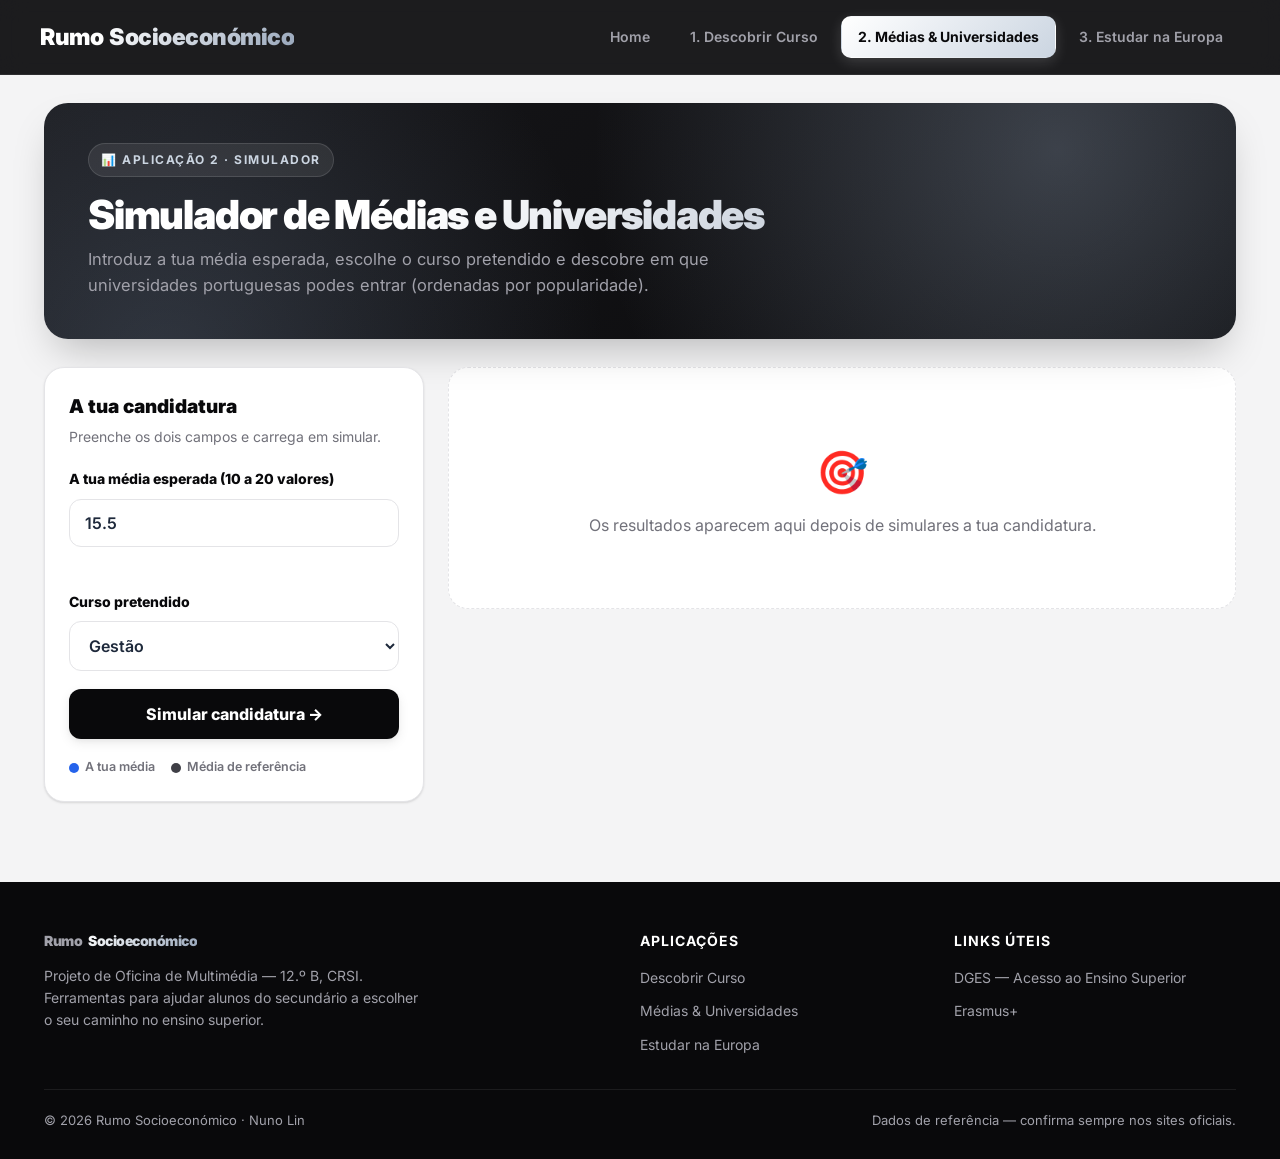
==== medias.html @ cc0af8fc "Add files via upload" ====
<!DOCTYPE html>
<html lang="pt-PT">
<head>
    <meta charset="UTF-8">
    <meta name="viewport" content="width=device-width, initial-scale=1.0">
    <title>Médias & Universidades — Rumo Socioeconómico</title>
    <link rel="preconnect" href="https://fonts.googleapis.com">
    <link href="https://fonts.googleapis.com/css2?family=Inter:wght@400;500;600;700;800;900&display=swap" rel="stylesheet">
    <link rel="stylesheet" href="Estilos.css">
    <style>
        .sim-layout { display: grid; grid-template-columns: 380px 1fr; gap: 24px; align-items: start; }

        .sim-form { position: sticky; top: 96px; }
        .sim-form h3 { font-size: 19px; font-weight: 900; color: var(--preto); margin-bottom: 4px; }
        .sim-form .sub { font-size: 14px; color: var(--cinza); margin-bottom: 20px; }

        .form-group { display: flex; flex-direction: column; gap: 8px; margin-bottom: 18px; }
        label { font-weight: 800; color: var(--preto); font-size: 14px; }

        input[type="number"], select {
            padding: 13px 15px; border-radius: 12px;
            border: 1px solid var(--cinza-claro); background: var(--branco);
            color: #1e293b; font-size: 16px; font-family: inherit; font-weight: 600;
            transition: border-color .2s, box-shadow .2s;
        }
        input[type="number"]:focus, select:focus { outline: none; border-color: var(--preto); box-shadow: 0 0 0 4px rgba(0,0,0,.06); }
        .erro { color: #dc2626; font-size: 13px; font-weight: 700; min-height: 18px; }

        .btn-simulate {
            width: 100%; background: var(--preto); color: #fff; border: none;
            padding: 15px; font-size: 16px; font-weight: 800; border-radius: 12px;
            cursor: pointer; font-family: inherit; transition: background .2s, transform .2s;
            box-shadow: var(--sombra-md);
        }
        .btn-simulate:hover { background: var(--cinza-escuro); transform: translateY(-2px); }

        .legenda { display: flex; gap: 16px; margin-top: 18px; font-size: 12.5px; color: var(--cinza); font-weight: 600; }
        .legenda i { display: inline-block; width: 10px; height: 10px; border-radius: 50%; margin-right: 6px; vertical-align: middle; }

        /* Estado inicial (antes de simular) */
        .vazio-inicial {
            text-align: center; padding: 70px 30px; color: var(--cinza);
            background: var(--branco); border: 1px dashed var(--cinza-claro); border-radius: 20px;
        }
        .vazio-inicial b { display: block; font-size: 42px; margin-bottom: 8px; }

        /* Resultados */
        .results-section { display: none; animation: entrar .4s ease both; }
        .results-title { font-size: 22px; font-weight: 900; color: var(--preto); margin-bottom: 6px; }
        #resumo { color: var(--cinza-escuro); font-size: 15px; margin-bottom: 18px; }
        #resumo b { color: var(--preto); }

        .uni-card {
            background: var(--branco); border: 1px solid var(--cinza-claro);
            border-left: 5px solid var(--cinza-claro);
            border-radius: 16px; padding: 20px 22px; margin-bottom: 14px;
            display: flex; justify-content: space-between; align-items: center; gap: 20px;
            box-shadow: var(--sombra-sm); transition: transform .2s, box-shadow .2s;
            animation: entrar .4s ease both;
        }
        .uni-card:hover { transform: translateY(-3px); box-shadow: var(--sombra-md); }
        .uni-card.ok { border-left-color: #16a34a; }
        .uni-card.nao { border-left-color: #dc2626; }

        .uni-info { flex: 1; min-width: 0; }
        .uni-pop { font-size: 11.5px; font-weight: 800; color: var(--cinza); text-transform: uppercase; letter-spacing: .6px; }
        .uni-info h3 { font-size: 17px; font-weight: 800; color: var(--preto); margin: 2px 0 4px; line-height: 1.3; }
        .uni-meta { font-size: 14px; color: var(--cinza); }
        .uni-meta span { font-weight: 800; color: var(--preto); }

        .escala { position: relative; height: 6px; border-radius: 999px; background: var(--fundo); margin-top: 14px; max-width: 420px; }
        .escala i { position: absolute; top: 50%; width: 14px; height: 14px; border-radius: 50%; transform: translate(-50%, -50%); border: 2px solid #fff; box-shadow: var(--sombra-sm); }
        .escala .ref { background: var(--cinza-escuro); }
        .escala .aluno { background: #2563eb; }

        .uni-status { text-align: right; display: flex; flex-direction: column; align-items: flex-end; gap: 10px; }
        .badge-pos, .badge-neg { padding: 5px 12px; border-radius: 999px; font-size: 12.5px; font-weight: 800; white-space: nowrap; }
        .badge-pos { background: #dcfce7; color: #166534; }
        .badge-neg { background: #fee2e2; color: #991b1b; }

        .btn-uni-link {
            background: var(--preto); color: #fff; text-decoration: none;
            padding: 8px 14px; border-radius: 10px; font-size: 13px; font-weight: 700;
            white-space: nowrap; transition: background .2s;
        }
        .btn-uni-link:hover { background: var(--cinza-escuro); }

        .no-results { text-align: center; padding: 30px; color: var(--cinza); font-style: italic; }

        @media (max-width: 920px) {
            .sim-layout { grid-template-columns: 1fr; }
            .sim-form { position: static; }
            .uni-card { flex-direction: column; align-items: flex-start; }
            .uni-status { align-items: flex-start; flex-direction: row; }
        }
    </style>
</head>
<body>

    <!-- Barra de Navegação Superior -->
    <nav class="navbar">
        <a href="HTMLProjeto.html" class="navbar-brand">Rumo<span>Socioeconómico</span></a>
        <input type="checkbox" id="menu-toggle" class="menu-toggle">
        <label for="menu-toggle" class="menu-btn" aria-label="Abrir menu">☰</label>
        <ul class="nav-links">
            <li><a href="HTMLProjeto.html">Home</a></li>
            <li><a href="questionario.html">1. Descobrir Curso</a></li>
            <li><a href="medias.html" class="active">2. Médias & Universidades</a></li>
            <li><a href="europa.html">3. Estudar na Europa</a></li>
        </ul>
    </nav>

    <main class="contentor">
        <header class="page-hero">
            <span class="eyebrow">📊 Aplicação 2 · Simulador</span>
            <h1>Simulador de Médias e Universidades</h1>
            <p>Introduz a tua média esperada, escolhe o curso pretendido e descobre em que universidades portuguesas podes entrar (ordenadas por popularidade).</p>
        </header>

        <div class="sim-layout">
            <!-- Formulário -->
            <div class="cartao sim-form">
                <h3>A tua candidatura</h3>
                <p class="sub">Preenche os dois campos e carrega em simular.</p>

                <div class="form-group">
                    <label for="input-media">A tua média esperada (10 a 20 valores)</label>
                    <input type="number" id="input-media" step="0.1" min="10" max="20" value="15.5" placeholder="Ex: 16.2">
                    <span class="erro" id="erro-media"></span>
                </div>

                <div class="form-group">
                    <label for="select-curso">Curso pretendido</label>
                    <select id="select-curso">
                        <option value="Gestão">Gestão</option>
                        <option value="Economia">Economia</option>
                        <option value="Finanças">Finanças</option>
                        <option value="Direito">Direito</option>
                        <option value="Marketing">Marketing</option>
                        <option value="Contabilidade e Finanças">Contabilidade e Finanças</option>
                        <option value="MAEG">Matemática Aplicada à Economia e Gestão (MAEG)</option>
                        <option value="Relações Internacionais">Relações Internacionais</option>
                    </select>
                </div>

                <button type="button" class="btn-simulate" onclick="simularUniversidades()">Simular candidatura →</button>

                <div class="legenda">
                    <span><i style="background:#2563eb"></i>A tua média</span>
                    <span><i style="background:#3f3f46"></i>Média de referência</span>
                </div>
            </div>

            <!-- Resultados -->
            <div>
                <div class="vazio-inicial" id="vazio-inicial">
                    <b>🎯</b>
                    Os resultados aparecem aqui depois de simulares a tua candidatura.
                </div>
                <div id="results-section" class="results-section">
                    <div class="results-title">Universidades disponíveis</div>
                    <p id="resumo"></p>
                    <div id="uni-list">
                        <!-- Os resultados são injetados aqui via JS -->
                    </div>
                </div>
            </div>
        </div>
    </main>

    <!-- Rodapé -->
    <footer class="rodape">
        <div class="contentor">
            <div class="rodape-grid">
                <div>
                    <a href="HTMLProjeto.html" class="navbar-brand">Rumo<span>Socioeconómico</span></a>
                    <p>Projeto de Oficina de Multimédia — 12.º B, CRSI. Ferramentas para ajudar alunos do secundário a escolher o seu caminho no ensino superior.</p>
                </div>
                <div>
                    <h4>Aplicações</h4>
                    <ul>
                        <li><a href="questionario.html">Descobrir Curso</a></li>
                        <li><a href="medias.html">Médias & Universidades</a></li>
                        <li><a href="europa.html">Estudar na Europa</a></li>
                    </ul>
                </div>
                <div>
                    <h4>Links úteis</h4>
                    <ul>
                        <li><a href="https://www.dges.gov.pt/" target="_blank" rel="noopener">DGES — Acesso ao Ensino Superior</a></li>
                        <li><a href="https://erasmus-plus.ec.europa.eu/" target="_blank" rel="noopener">Erasmus+</a></li>
                    </ul>
                </div>
            </div>
            <div class="rodape-base">
                <span>© 2026 Rumo Socioeconómico · Nuno Lin</span>
                <span>Dados de referência — confirma sempre nos sites oficiais.</span>
            </div>
        </div>
    </footer>

    <script>
        // Base de dados simulada com universidades ordenadas por popularidade (índice de procura decrescente)
        const baseDadosUniversidades = {
            "Gestão": [
                { nome: "Nova School of Business and Economics (Nova SBE)", mediaUltimos5Anos: 17.8, popularidade: 1, link: "https://www.novasbe.unl.pt" },
                { nome: "ISEG – Lisbon School of Economics & Management", mediaUltimos5Anos: 16.5, popularidade: 2, link: "https://www.iseg.ulisboa.pt" },
                { nome: "Faculdade de Economia da Universidade de Coimbra (FEUC)", mediaUltimos5Anos: 15.2, popularidade: 3, link: "https://www.fe.uc.pt" },
                { nome: "Faculdade de Economia do Porto (FEP.UP)", mediaUltimos5Anos: 16.8, popularidade: 4, link: "https://fep.up.pt" },
                { nome: "ISCTE Business School", mediaUltimos5Anos: 16.2, popularidade: 5, link: "https://www.iscte-iul.pt" }
            ],
            "Economia": [
                { nome: "Nova School of Business and Economics (Nova SBE)", mediaUltimos5Anos: 17.5, popularidade: 1, link: "https://www.novasbe.unl.pt" },
                { nome: "Faculdade de Economia do Porto (FEP.UP)", mediaUltimos5Anos: 16.6, popularidade: 2, link: "https://fep.up.pt" },
                { nome: "ISEG – Lisbon School of Economics & Management", mediaUltimos5Anos: 15.8, popularidade: 3, link: "https://www.iseg.ulisboa.pt" },
                { nome: "Faculdade de Economia da Universidade de Coimbra (FEUC)", mediaUltimos5Anos: 14.7, popularidade: 4, link: "https://www.fe.uc.pt" },
                { nome: "Universidade do Minho (EEG)", mediaUltimos5Anos: 14.2, popularidade: 5, link: "https://www.eeg.uminho.pt" }
            ],
            "Finanças": [
                { nome: "ISEG – Lisbon School of Economics & Management", mediaUltimos5Anos: 16.4, popularidade: 1, link: "https://www.iseg.ulisboa.pt" },
                { nome: "ISCTE Business School", mediaUltimos5Anos: 16.0, popularidade: 2, link: "https://www.iscte-iul.pt" },
                { nome: "Faculdade de Economia do Porto (FEP.UP)", mediaUltimos5Anos: 16.2, popularidade: 3, link: "https://fep.up.pt" }
            ],
            "Direito": [
                { nome: "Faculdade de Direito da Universidade de Lisboa (FDUL)", mediaUltimos5Anos: 16.5, popularidade: 1, link: "https://www.fd.ulisboa.pt" },
                { nome: "Faculdade de Direito da Universidade de Coimbra (FDUC)", mediaUltimos5Anos: 15.6, popularidade: 2, link: "https://www.uc.pt/fduc" },
                { nome: "Faculdade de Direito da Universidade do Porto (FDUP)", mediaUltimos5Anos: 16.0, popularidade: 3, link: "https://sigarra.up.pt/fdup" }
            ],
            "Marketing": [
                { nome: "ISCTE Business School", mediaUltimos5Anos: 15.9, popularidade: 1, link: "https://www.iscte-iul.pt" },
                { nome: "Instituto Superior de Contabilidade e Administração de Lisboa (ISCAL)", mediaUltimos5Anos: 14.5, popularidade: 2, link: "https://www.iscal.ipl.pt" },
                { nome: "Universidade de Aveiro", mediaUltimos5Anos: 14.0, popularidade: 3, link: "https://www.ua.pt" }
            ],
            "Contabilidade e Finanças": [
                { nome: "ISEG – Lisbon School of Economics & Management", mediaUltimos5Anos: 15.2, popularidade: 1, link: "https://www.iseg.ulisboa.pt" },
                { nome: "ISCAL", mediaUltimos5Anos: 13.8, popularidade: 2, link: "https://www.iscal.ipl.pt" },
                { nome: "ISCAP – Instituto Superior de Contabilidade e Administração do Porto", mediaUltimos5Anos: 13.5, popularidade: 3, link: "https://www.iscap.ipp.pt" }
            ],
            "MAEG": [
                { nome: "ISEG – Lisbon School of Economics & Management", mediaUltimos5Anos: 15.5, popularidade: 1, link: "https://www.iseg.ulisboa.pt" },
                { nome: "Faculdade de Economia do Porto (FEP.UP)", mediaUltimos5Anos: 15.0, popularidade: 2, link: "https://fep.up.pt" }
            ],
            "Relações Internacionais": [
                { nome: "Faculdade de Economia e Ciências Sociais (CESNOVA / FCSH / ISCSP)", mediaUltimos5Anos: 15.8, popularidade: 1, link: "https://www.iscsp.ulisboa.pt" },
                { nome: "Universidade do Minho (EEG)", mediaUltimos5Anos: 14.4, popularidade: 2, link: "https://www.eeg.uminho.pt" },
                { nome: "Universidade de Coimbra", mediaUltimos5Anos: 14.1, popularidade: 3, link: "https://www.uc.pt" }
            ]
        };

        function simularUniversidades() {
            const mediaAluno = parseFloat(document.getElementById("input-media").value);
            const cursoSelecionado = document.getElementById("select-curso").value;
            const listaDiv = document.getElementById("uni-list");
            const resultadosSec = document.getElementById("results-section");

            if (isNaN(mediaAluno) || mediaAluno < 10 || mediaAluno > 20) {
                document.getElementById("erro-media").textContent = "Introduz uma média válida entre 10 e 20 valores.";
                document.getElementById("input-media").focus();
                return;
            }
            document.getElementById("erro-media").textContent = "";

            const universidades = baseDadosUniversidades[cursoSelecionado] || [];
            
            // Ordenar por popularidade (1 é o mais popular)
            universidades.sort((a, b) => a.popularidade - b.popularidade);

            resultadosSec.style.display = "block";
            document.getElementById("vazio-inicial").style.display = "none";
            listaDiv.innerHTML = "";

            if (universidades.length === 0) {
                listaDiv.innerHTML = `<div class="no-results">De momento não existem dados para este curso.</div>`;
                return;
            }

            // Resumo: em quantas universidades a média chega
            const conseguidas = universidades.filter(u => mediaAluno >= u.mediaUltimos5Anos).length;
            document.getElementById("resumo").innerHTML =
                `<b>${conseguidas} de ${universidades.length}</b> universidades em ${cursoSelecionado} têm média de referência igual ou inferior a <b>${mediaAluno.toFixed(1)}</b>.`;

            universidades.forEach(uni => {
                const entra = mediaAluno >= uni.mediaUltimos5Anos;
                const statusBadge = entra 
                    ? `<span class="badge-pos">Média Suficiente ✓</span>` 
                    : `<span class="badge-neg">Abaixo da Média ✕</span>`;

                const card = document.createElement("div");
                // Barra que compara a média do aluno com a média de referência (escala 10–20)
                const posRef = ((uni.mediaUltimos5Anos - 10) / 10) * 100;
                const posAluno = ((mediaAluno - 10) / 10) * 100;
                card.className = "uni-card " + (entra ? "ok" : "nao");
                card.innerHTML = `
                    <div class="uni-info">
                        <span class="uni-pop">#${uni.popularidade} em popularidade</span>
                        <h3>${uni.nome}</h3>
                        <div class="uni-meta">Média de referência (últimos 5 anos): <span>${uni.mediaUltimos5Anos.toFixed(1)}</span></div>
                        <div class="escala">
                            <i class="ref" style="left:${posRef}%" title="Média de referência"></i>
                            <i class="aluno" style="left:${posAluno}%" title="A tua média"></i>
                        </div>
                    </div>
                    <div class="uni-status">
                        ${statusBadge}
                        <a href="${uni.link}" target="_blank" class="btn-uni-link">Mais Informações →</a>
                    </div>
                `;
                listaDiv.appendChild(card);
            });

            resultadosSec.scrollIntoView({ behavior: "smooth" });
        }
    </script>

</body>
</html>
---- Estilos.css ----
/* =====================================================================
   Rumo Socioeconómico — Folha de estilos partilhada
   Cores principais: preto, grafite, prateado e branco.
   ===================================================================== */

/* --- Variáveis de design --- */
:root {
    --preto: #09090b;
    --grafite: #18181b;
    --grafite-2: #27272a;
    --cinza-escuro: #3f3f46;
    --cinza: #71717a;
    --cinza-claro: #e4e4e7;
    --fundo: #f4f4f5;
    --branco: #ffffff;
    --prata: linear-gradient(135deg, #ffffff 0%, #cbd5e1 100%);
    --prata-escura: linear-gradient(135deg, #334155 0%, #1e293b 55%, #09090b 100%);
    --sombra-sm: 0 1px 2px rgba(0,0,0,.06), 0 1px 3px rgba(0,0,0,.08);
    --sombra-md: 0 4px 12px rgba(0,0,0,.08), 0 2px 4px rgba(0,0,0,.04);
    --sombra-lg: 0 20px 40px -12px rgba(0,0,0,.25);
    --raio: 16px;
    --largura: 1240px;
}

/* --- Base --- */
* { box-sizing: border-box; margin: 0; padding: 0; }

html { scroll-behavior: smooth; }

body {
    font-family: 'Inter', 'Segoe UI', Arial, Helvetica, sans-serif;
    background-color: var(--fundo);
    color: #111827;
    line-height: 1.6;
    -webkit-font-smoothing: antialiased;
}

img { max-width: 100%; }

.contentor {
    max-width: var(--largura);
    margin: 0 auto;
    padding: 0 24px;
}

/* =====================================================================
   BARRA DE NAVEGAÇÃO
   ===================================================================== */
.navbar {
    background: rgba(9, 9, 11, 0.92);
    backdrop-filter: blur(12px);
    -webkit-backdrop-filter: blur(12px);
    color: var(--branco);
    padding: 16px 40px;
    display: flex;
    justify-content: space-between;
    align-items: center;
    position: sticky;
    top: 0;
    z-index: 1000;
    border-bottom: 1px solid rgba(255, 255, 255, 0.08);
}

.navbar-brand {
    font-size: 23px;
    font-weight: 900;
    letter-spacing: -0.5px;
    color: var(--branco);
    text-decoration: none;
    display: flex;
    align-items: center;
}


.navbar-brand span {
    margin-left: 6px;
    background: linear-gradient(135deg, #ffffff 0%, #94a3b8 100%);
    -webkit-background-clip: text;
    -webkit-text-fill-color: transparent;
}

.nav-links {
    list-style: none;
    display: flex;
    gap: 6px;
    align-items: center;
}

.nav-links a {
    display: inline-block;
    color: #a1a1aa;
    text-decoration: none;
    font-size: 14px;
    font-weight: 600;
    padding: 9px 16px;
    border-radius: 10px;
    border: 1px solid transparent;
    transition: all 0.2s ease;
}

.nav-links a:hover {
    color: var(--branco);
    background: rgba(255, 255, 255, 0.06);
}

.nav-links a.active {
    background: var(--prata);
    color: var(--preto);
    font-weight: 700;
    box-shadow: 0 4px 14px rgba(255, 255, 255, 0.15);
}

/* Menu para telemóvel (sem JavaScript: usa uma checkbox escondida) */
.menu-toggle { display: none; }
.menu-btn {
    display: none;
    width: 42px;
    height: 42px;
    border-radius: 10px;
    border: 1px solid rgba(255, 255, 255, 0.15);
    color: var(--branco);
    font-size: 20px;
    align-items: center;
    justify-content: center;
    cursor: pointer;
}

/* =====================================================================
   BOTÕES
   ===================================================================== */
.btn {
    display: inline-flex;
    align-items: center;
    gap: 8px;
    padding: 13px 22px;
    border-radius: 12px;
    font-weight: 700;
    font-size: 15px;
    font-family: inherit;
    text-decoration: none;
    cursor: pointer;
    border: 1px solid transparent;
    transition: transform 0.2s, box-shadow 0.2s, background 0.2s;
}

.btn:hover { transform: translateY(-2px); }

.btn-prata {
    background: var(--prata);
    color: var(--preto);
    border-color: #cbd5e1;
    box-shadow: 0 6px 18px rgba(255, 255, 255, 0.12);
}

.btn-escuro {
    background: var(--preto);
    color: var(--branco);
    box-shadow: var(--sombra-md);
}

.btn-escuro:hover { background: var(--cinza-escuro); }

.btn-contorno {
    background: transparent;
    color: var(--branco);
    border-color: rgba(255, 255, 255, 0.25);
}

.btn-contorno:hover { background: rgba(255, 255, 255, 0.08); }

/* compatibilidade com o nome antigo */
.btn-primary {
    display: inline-flex;
    align-items: center;
    gap: 8px;
    background: var(--prata);
    color: var(--preto);
    text-decoration: none;
    padding: 13px 24px;
    border-radius: 12px;
    font-weight: 800;
    font-size: 15px;
    border: 1px solid #cbd5e1;
    transition: transform 0.2s, box-shadow 0.2s;
}

.btn-primary:hover { transform: translateY(-2px); box-shadow: 0 8px 20px rgba(255, 255, 255, 0.18); }

/* =====================================================================
   CABEÇALHO DE PÁGINA (usado nas apps)
   ===================================================================== */
.page-hero {
    position: relative;
    margin: 28px 0 28px;
    padding: 40px 44px;
    border-radius: 24px;
    color: var(--branco);
    overflow: hidden;
    background:
        radial-gradient(circle at 85% 20%, rgba(148, 163, 184, 0.35) 0%, transparent 45%),
        radial-gradient(circle at 10% 110%, rgba(100, 116, 139, 0.35) 0%, transparent 40%),
        linear-gradient(135deg, #18181b 0%, #09090b 100%);
    box-shadow: var(--sombra-lg);
}

.eyebrow {
    display: inline-flex;
    align-items: center;
    gap: 8px;
    font-size: 12px;
    font-weight: 700;
    letter-spacing: 1.5px;
    text-transform: uppercase;
    color: #cbd5e1;
    background: rgba(255, 255, 255, 0.08);
    border: 1px solid rgba(255, 255, 255, 0.12);
    padding: 6px 12px;
    border-radius: 999px;
    margin-bottom: 16px;
}

.eyebrow.claro {
    color: var(--cinza-escuro);
    background: var(--branco);
    border-color: var(--cinza-claro);
}

.page-hero h1 {
    font-size: 40px;
    line-height: 1.08;
    font-weight: 900;
    letter-spacing: -1.2px;
    margin-bottom: 10px;
    background: linear-gradient(135deg, #ffffff 30%, #94a3b8 100%);
    -webkit-background-clip: text;
    -webkit-text-fill-color: transparent;
}

.page-hero p {
    max-width: 640px;
    color: #a1a1aa;
    font-size: 16.5px;
}

/* =====================================================================
   SECÇÕES E CARTÕES GENÉRICOS
   ===================================================================== */
.secao { padding: 64px 0 8px; }

.secao-cab { margin-bottom: 28px; max-width: 720px; }

.secao-cab h2 {
    font-size: 34px;
    font-weight: 900;
    letter-spacing: -1px;
    line-height: 1.15;
    color: var(--preto);
    margin-bottom: 8px;
}

.secao-cab p { color: var(--cinza); font-size: 16px; }

.cartao {
    background: var(--branco);
    border: 1px solid var(--cinza-claro);
    border-radius: 20px;
    padding: 24px;
    box-shadow: var(--sombra-sm);
}

.fonte {
    font-size: 12.5px;
    color: var(--cinza);
    margin-top: 14px;
}

.fonte a { color: var(--cinza-escuro); }

/* =====================================================================
   RODAPÉ
   ===================================================================== */
.rodape {
    margin-top: 80px;
    background: var(--preto);
    color: #a1a1aa;
    padding: 48px 0 28px;
}

.rodape-grid {
    display: grid;
    grid-template-columns: 2fr 1fr 1fr;
    gap: 32px;
    margin-bottom: 32px;
}

.rodape .navbar-brand { margin-bottom: 12px; }
.rodape p { font-size: 14px; max-width: 380px; }
.rodape h4 { color: var(--branco); font-size: 14px; margin-bottom: 12px; text-transform: uppercase; letter-spacing: 1px; }
.rodape ul { list-style: none; display: grid; gap: 8px; }
.rodape a { color: #a1a1aa; text-decoration: none; font-size: 14px; transition: color 0.2s; }
.rodape a:hover { color: var(--branco); }

.rodape-base {
    border-top: 1px solid rgba(255, 255, 255, 0.08);
    padding-top: 20px;
    font-size: 13px;
    display: flex;
    justify-content: space-between;
    flex-wrap: wrap;
    gap: 8px;
}

/* =====================================================================
   ANIMAÇÕES
   ===================================================================== */
@keyframes entrar {
    from { opacity: 0; transform: translateY(12px); }
    to   { opacity: 1; transform: translateY(0); }
}

.aparecer { opacity: 0; transform: translateY(16px); transition: opacity 0.6s ease, transform 0.6s ease; }
.aparecer.visivel { opacity: 1; transform: none; }

/* =====================================================================
   RESPONSIVO
   ===================================================================== */
@media (max-width: 920px) {
    .navbar { padding: 14px 20px; flex-wrap: wrap; }
    .menu-btn { display: inline-flex; }
    .nav-links {
        display: none;
        width: 100%;
        flex-direction: column;
        align-items: stretch;
        padding-top: 14px;
    }
    .nav-links a { display: block; padding: 12px 14px; }
    .menu-toggle:checked ~ .nav-links { display: flex; }

    .page-hero { padding: 30px 24px; }
    .page-hero h1 { font-size: 30px; }
    .secao-cab h2 { font-size: 27px; }
    .rodape-grid { grid-template-columns: 1fr; }
}
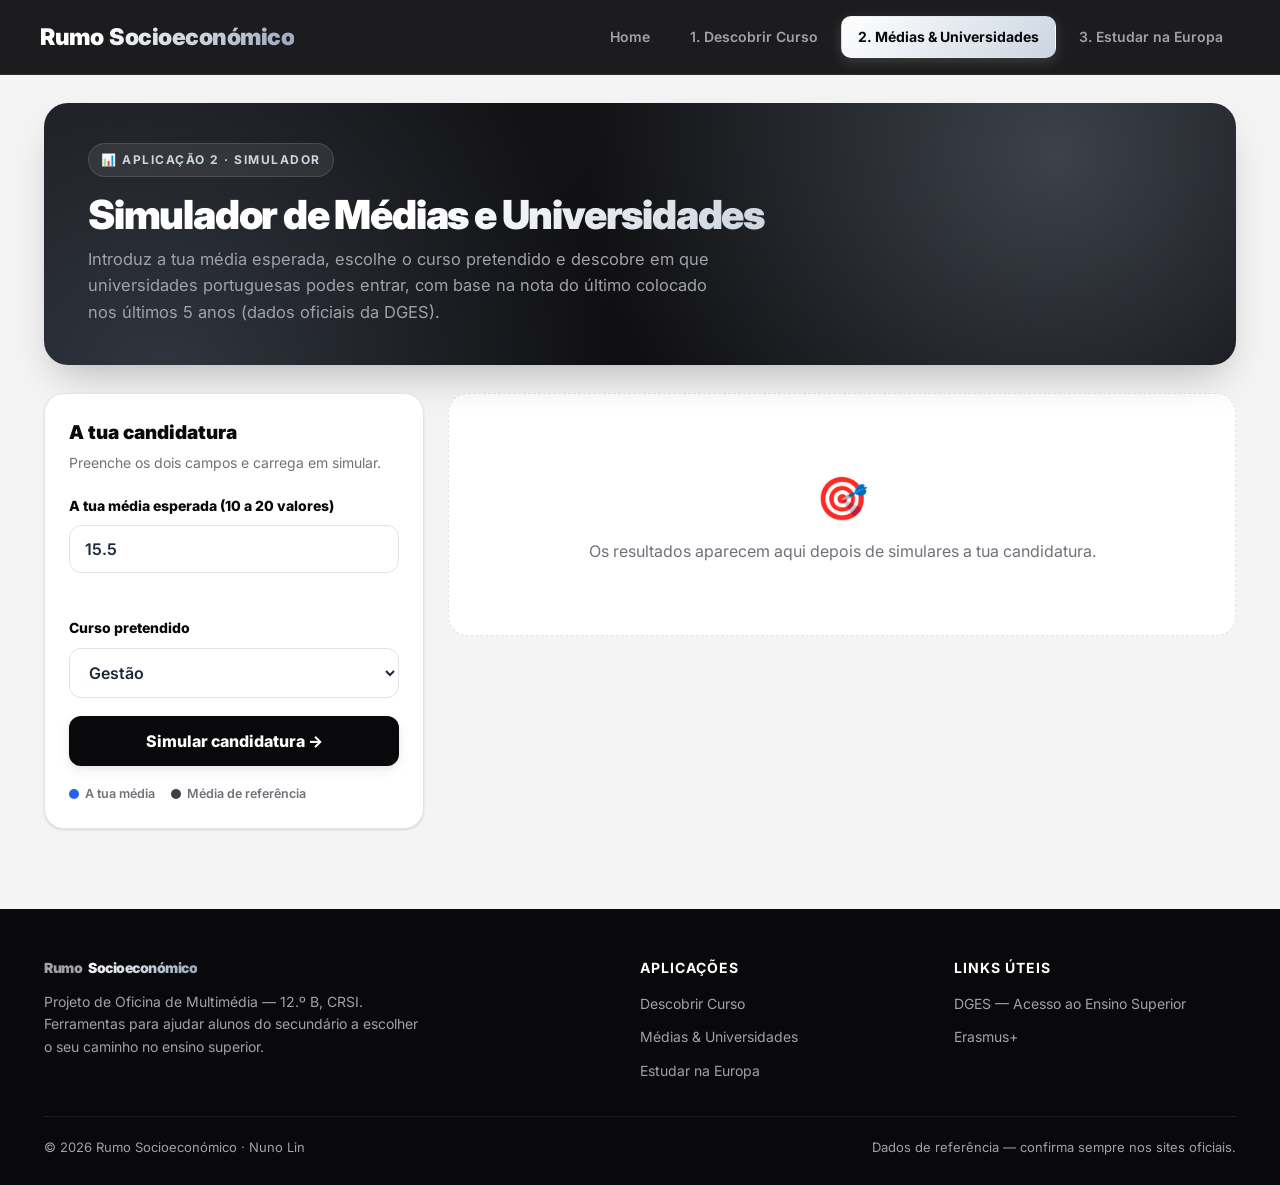
==== commit 5bdff18a: "Add files via upload" ====
--- a/medias.html
+++ b/medias.html
@@ -67,6 +67,9 @@
         .uni-info h3 { font-size: 17px; font-weight: 800; color: var(--preto); margin: 2px 0 4px; line-height: 1.3; }
         .uni-meta { font-size: 14px; color: var(--cinza); }
         .uni-meta span { font-weight: 800; color: var(--preto); }
+
+        .uni-notas { font-size: 12.5px; color: var(--cinza); margin-top: 4px; }
+        .uni-notas b { color: var(--cinza-escuro); }
 
         .escala { position: relative; height: 6px; border-radius: 999px; background: var(--fundo); margin-top: 14px; max-width: 420px; }
         .escala i { position: absolute; top: 50%; width: 14px; height: 14px; border-radius: 50%; transform: translate(-50%, -50%); border: 2px solid #fff; box-shadow: var(--sombra-sm); }
@@ -114,7 +117,7 @@
         <header class="page-hero">
             <span class="eyebrow">📊 Aplicação 2 · Simulador</span>
             <h1>Simulador de Médias e Universidades</h1>
-            <p>Introduz a tua média esperada, escolhe o curso pretendido e descobre em que universidades portuguesas podes entrar (ordenadas por popularidade).</p>
+            <p>Introduz a tua média esperada, escolhe o curso pretendido e descobre em que universidades portuguesas podes entrar, com base na nota do último colocado nos últimos 5 anos (dados oficiais da DGES).</p>
         </header>
 
         <div class="sim-layout">
@@ -160,6 +163,7 @@
                 <div id="results-section" class="results-section">
                     <div class="results-title">Universidades disponíveis</div>
                     <p id="resumo"></p>
+                    <p class="fonte" style="margin: -8px 0 14px;">Fonte: DGES — nota de candidatura do último colocado pelo contingente geral, 1.ª fase (2021–2025). As notas variam de ano para ano: usa-as como referência.</p>
                     <div id="uni-list">
                         <!-- Os resultados são injetados aqui via JS -->
                     </div>
@@ -200,50 +204,57 @@
     </footer>
 
     <script>
-        // Base de dados simulada com universidades ordenadas por popularidade (índice de procura decrescente)
+        // Nota de candidatura do último colocado (contingente geral, 1.ª fase), na escala 0-20.
+        // Fonte: DGES — 2021 e 2022: estatísticas por curso; 2023 a 2025: guias de acesso (dges.gov.pt).
+        // "notas" = valores de 2021, 2022, 2023, 2024 e 2025; "mediaUltimos5Anos" = média desses 5 anos.
         const baseDadosUniversidades = {
             "Gestão": [
-                { nome: "Nova School of Business and Economics (Nova SBE)", mediaUltimos5Anos: 17.8, popularidade: 1, link: "https://www.novasbe.unl.pt" },
-                { nome: "ISEG – Lisbon School of Economics & Management", mediaUltimos5Anos: 16.5, popularidade: 2, link: "https://www.iseg.ulisboa.pt" },
-                { nome: "Faculdade de Economia da Universidade de Coimbra (FEUC)", mediaUltimos5Anos: 15.2, popularidade: 3, link: "https://www.fe.uc.pt" },
-                { nome: "Faculdade de Economia do Porto (FEP.UP)", mediaUltimos5Anos: 16.8, popularidade: 4, link: "https://fep.up.pt" },
-                { nome: "ISCTE Business School", mediaUltimos5Anos: 16.2, popularidade: 5, link: "https://www.iscte-iul.pt" }
+                { nome: "Faculdade de Economia do Porto (FEP)", curso: "Gestão", notas: [17.58, 18.05, 17.9, 18.35, 17.8], mediaUltimos5Anos: 17.9, link: "https://www.dges.gov.pt/guias/detcursopi.asp?codc=9147&code=1116" },
+                { nome: "Nova School of Business and Economics (Nova SBE)", curso: "Gestão", notas: [17.25, 17.9, 17.85, 18.3, 17.76], mediaUltimos5Anos: 17.8, link: "https://www.dges.gov.pt/guias/detcursopi.asp?codc=9147&code=0904" },
+                { nome: "ISCTE – Instituto Universitário de Lisboa", curso: "Gestão", notas: [17.0, 17.2, 16.55, 17.15, 16.45], mediaUltimos5Anos: 16.9, link: "https://www.dges.gov.pt/guias/detcursopi.asp?codc=9147&code=6800" },
+                { nome: "ISEG – Lisbon School of Economics & Management", curso: "Gestão", notas: [16.13, 16.68, 16.65, 17.3, 16.71], mediaUltimos5Anos: 16.7, link: "https://www.dges.gov.pt/guias/detcursopi.asp?codc=9147&code=1517" },
+                { nome: "Faculdade de Economia da Universidade de Coimbra (FEUC)", curso: "Gestão", notas: [16.0, 16.6, 16.33, 17.0, 16.15], mediaUltimos5Anos: 16.4, link: "https://www.dges.gov.pt/guias/detcursopi.asp?codc=9147&code=0503" }
             ],
             "Economia": [
-                { nome: "Nova School of Business and Economics (Nova SBE)", mediaUltimos5Anos: 17.5, popularidade: 1, link: "https://www.novasbe.unl.pt" },
-                { nome: "Faculdade de Economia do Porto (FEP.UP)", mediaUltimos5Anos: 16.6, popularidade: 2, link: "https://fep.up.pt" },
-                { nome: "ISEG – Lisbon School of Economics & Management", mediaUltimos5Anos: 15.8, popularidade: 3, link: "https://www.iseg.ulisboa.pt" },
-                { nome: "Faculdade de Economia da Universidade de Coimbra (FEUC)", mediaUltimos5Anos: 14.7, popularidade: 4, link: "https://www.fe.uc.pt" },
-                { nome: "Universidade do Minho (EEG)", mediaUltimos5Anos: 14.2, popularidade: 5, link: "https://www.eeg.uminho.pt" }
+                { nome: "Nova School of Business and Economics (Nova SBE)", curso: "Economia", notas: [16.85, 17.65, 17.35, 18.0, 17.46], mediaUltimos5Anos: 17.5, link: "https://www.dges.gov.pt/guias/detcursopi.asp?codc=9081&code=0904" },
+                { nome: "Faculdade de Economia do Porto (FEP)", curso: "Economia", notas: [16.95, 17.4, 17.3, 17.83, 17.23], mediaUltimos5Anos: 17.3, link: "https://www.dges.gov.pt/guias/detcursopi.asp?codc=9081&code=1116" },
+                { nome: "Universidade do Minho", curso: "Economia", notas: [16.56, 16.86, 16.76, 17.22, 16.45], mediaUltimos5Anos: 16.8, link: "https://www.dges.gov.pt/guias/detcursopi.asp?codc=9081&code=1000" },
+                { nome: "ISEG – Lisbon School of Economics & Management", curso: "Economia", notas: [15.7, 16.4, 16.2, 16.8, 16.19], mediaUltimos5Anos: 16.3, link: "https://www.dges.gov.pt/guias/detcursopi.asp?codc=9081&code=1517" },
+                { nome: "Faculdade de Economia da Universidade de Coimbra (FEUC)", curso: "Economia", notas: [14.25, 15.1, 15.33, 15.9, 15.23], mediaUltimos5Anos: 15.2, link: "https://www.dges.gov.pt/guias/detcursopi.asp?codc=9081&code=0503" }
             ],
             "Finanças": [
-                { nome: "ISEG – Lisbon School of Economics & Management", mediaUltimos5Anos: 16.4, popularidade: 1, link: "https://www.iseg.ulisboa.pt" },
-                { nome: "ISCTE Business School", mediaUltimos5Anos: 16.0, popularidade: 2, link: "https://www.iscte-iul.pt" },
-                { nome: "Faculdade de Economia do Porto (FEP.UP)", mediaUltimos5Anos: 16.2, popularidade: 3, link: "https://fep.up.pt" }
+                { nome: "ISEG – Lisbon School of Economics & Management", curso: "Finanças (ensino em inglês)", notas: [15.25, 16.23, 16.18, 16.6, 16.29], mediaUltimos5Anos: 16.1, link: "https://www.dges.gov.pt/guias/detcursopi.asp?codc=A013&code=1517" },
+                { nome: "ISCTE – Instituto Universitário de Lisboa", curso: "Finanças e Contabilidade", notas: [15.58, 16.15, 15.8, 16.3, 15.73], mediaUltimos5Anos: 15.9, link: "https://www.dges.gov.pt/guias/detcursopi.asp?codc=8029&code=6800" },
+                { nome: "ISCA – Universidade de Aveiro", curso: "Finanças", notas: [15.81, 15.7, 15.8, 16.36, 15.78], mediaUltimos5Anos: 15.9, link: "https://www.dges.gov.pt/guias/detcursopi.asp?codc=9140&code=3011" },
+                { nome: "ISCAL – Politécnico de Lisboa", curso: "Finanças Empresariais", notas: [15.79, 15.99, 16.11, 15.96, 15.35], mediaUltimos5Anos: 15.8, link: "https://www.dges.gov.pt/guias/detcursopi.asp?codc=9476&code=3117" }
             ],
             "Direito": [
-                { nome: "Faculdade de Direito da Universidade de Lisboa (FDUL)", mediaUltimos5Anos: 16.5, popularidade: 1, link: "https://www.fd.ulisboa.pt" },
-                { nome: "Faculdade de Direito da Universidade de Coimbra (FDUC)", mediaUltimos5Anos: 15.6, popularidade: 2, link: "https://www.uc.pt/fduc" },
-                { nome: "Faculdade de Direito da Universidade do Porto (FDUP)", mediaUltimos5Anos: 16.0, popularidade: 3, link: "https://sigarra.up.pt/fdup" }
+                { nome: "Faculdade de Direito da Universidade do Porto (FDUP)", curso: "Direito", notas: [17.72, 17.68, 18.14, 18.22, 17.78], mediaUltimos5Anos: 17.9, link: "https://www.dges.gov.pt/guias/detcursopi.asp?codc=9078&code=1114" },
+                { nome: "Faculdade de Direito da Universidade Nova de Lisboa (NOVA)", curso: "Direito", notas: [17.44, 17.6, 17.36, 17.48, 17.8], mediaUltimos5Anos: 17.5, link: "https://www.dges.gov.pt/guias/detcursopi.asp?codc=9078&code=0911" },
+                { nome: "Faculdade de Direito da Universidade de Coimbra (FDUC)", curso: "Direito", notas: [16.85, 16.8, 17.0, 17.05, 16.5], mediaUltimos5Anos: 16.8, link: "https://www.dges.gov.pt/guias/detcursopi.asp?codc=9078&code=0502" },
+                { nome: "Faculdade de Direito da Universidade de Lisboa (FDUL)", curso: "Direito", notas: [16.25, 16.0, 15.98, 15.95, 16.33], mediaUltimos5Anos: 16.1, link: "https://www.dges.gov.pt/guias/detcursopi.asp?codc=9078&code=1504" }
             ],
             "Marketing": [
-                { nome: "ISCTE Business School", mediaUltimos5Anos: 15.9, popularidade: 1, link: "https://www.iscte-iul.pt" },
-                { nome: "Instituto Superior de Contabilidade e Administração de Lisboa (ISCAL)", mediaUltimos5Anos: 14.5, popularidade: 2, link: "https://www.iscal.ipl.pt" },
-                { nome: "Universidade de Aveiro", mediaUltimos5Anos: 14.0, popularidade: 3, link: "https://www.ua.pt" }
+                { nome: "Universidade do Minho", curso: "Marketing", notas: [16.84, 16.94, 17.22, 17.3, 16.0], mediaUltimos5Anos: 16.9, link: "https://www.dges.gov.pt/guias/detcursopi.asp?codc=9205&code=1000" },
+                { nome: "ISCTE – Instituto Universitário de Lisboa", curso: "Gestão de Marketing", notas: [16.13, 16.68, 16.2, 16.6, 16.05], mediaUltimos5Anos: 16.3, link: "https://www.dges.gov.pt/guias/detcursopi.asp?codc=9156&code=6800" },
+                { nome: "ISCAP – Politécnico do Porto", curso: "Marketing", notas: [16.54, 16.61, 16.8, 16.44, 14.6], mediaUltimos5Anos: 16.2, link: "https://www.dges.gov.pt/guias/detcursopi.asp?codc=9205&code=3134" },
+                { nome: "ISCA – Universidade de Aveiro", curso: "Marketing", notas: [16.05, 15.76, 16.37, 15.88, 14.08], mediaUltimos5Anos: 15.6, link: "https://www.dges.gov.pt/guias/detcursopi.asp?codc=9205&code=3011" }
             ],
             "Contabilidade e Finanças": [
-                { nome: "ISEG – Lisbon School of Economics & Management", mediaUltimos5Anos: 15.2, popularidade: 1, link: "https://www.iseg.ulisboa.pt" },
-                { nome: "ISCAL", mediaUltimos5Anos: 13.8, popularidade: 2, link: "https://www.iscal.ipl.pt" },
-                { nome: "ISCAP – Instituto Superior de Contabilidade e Administração do Porto", mediaUltimos5Anos: 13.5, popularidade: 3, link: "https://www.iscap.ipp.pt" }
+                { nome: "ISCAP – Politécnico do Porto", curso: "Contabilidade e Administração", notas: [14.63, 15.61, 14.53, 15.21, 10.65], mediaUltimos5Anos: 14.1, link: "https://www.dges.gov.pt/guias/detcursopi.asp?codc=9058&code=3134" },
+                { nome: "ESCE – Politécnico de Setúbal", curso: "Contabilidade e Finanças", notas: [14.15, 14.41, 14.66, 14.15, 12.55], mediaUltimos5Anos: 14.0, link: "https://www.dges.gov.pt/guias/detcursopi.asp?codc=9627&code=3153" },
+                { nome: "ESTG – Politécnico de Leiria", curso: "Contabilidade e Finanças", notas: [13.0, 13.29, 12.9, 13.5, 11.38], mediaUltimos5Anos: 12.8, link: "https://www.dges.gov.pt/guias/detcursopi.asp?codc=9627&code=3102" }
             ],
             "MAEG": [
-                { nome: "ISEG – Lisbon School of Economics & Management", mediaUltimos5Anos: 15.5, popularidade: 1, link: "https://www.iseg.ulisboa.pt" },
-                { nome: "Faculdade de Economia do Porto (FEP.UP)", mediaUltimos5Anos: 15.0, popularidade: 2, link: "https://fep.up.pt" }
+                { nome: "ISEG – Lisbon School of Economics & Management", curso: "Matemática Aplicada à Economia e à Gestão", notas: [18.15, 18.25, 18.2, 18.9, 18.51], mediaUltimos5Anos: 18.4, link: "https://www.dges.gov.pt/guias/detcursopi.asp?codc=9210&code=1517" },
+                { nome: "Universidade de Évora", curso: "Matemática Aplicada à Economia e à Gestão", notas: [12.23, 12.75, 12.79, 12.34, 11.75], mediaUltimos5Anos: 12.4, link: "https://www.dges.gov.pt/guias/detcursopi.asp?codc=9210&code=0602" },
+                { nome: "Universidade do Algarve", curso: "Matemática Aplicada à Economia e à Gestão", notas: [11.84, 11.96, 12.25, 11.58, 13.08], mediaUltimos5Anos: 12.1, link: "https://www.dges.gov.pt/guias/detcursopi.asp?codc=9210&code=0203" }
             ],
             "Relações Internacionais": [
-                { nome: "Faculdade de Economia e Ciências Sociais (CESNOVA / FCSH / ISCSP)", mediaUltimos5Anos: 15.8, popularidade: 1, link: "https://www.iscsp.ulisboa.pt" },
-                { nome: "Universidade do Minho (EEG)", mediaUltimos5Anos: 14.4, popularidade: 2, link: "https://www.eeg.uminho.pt" },
-                { nome: "Universidade de Coimbra", mediaUltimos5Anos: 14.1, popularidade: 3, link: "https://www.uc.pt" }
+                { nome: "Faculdade de Economia da Universidade de Coimbra (FEUC)", curso: "Relações Internacionais", notas: [17.45, 16.95, 17.05, 17.5, 16.75], mediaUltimos5Anos: 17.1, link: "https://www.dges.gov.pt/guias/detcursopi.asp?codc=9229&code=0503" },
+                { nome: "ISCSP – Universidade de Lisboa", curso: "Relações Internacionais", notas: [17.4, 16.45, 16.8, 16.8, 16.08], mediaUltimos5Anos: 16.7, link: "https://www.dges.gov.pt/guias/detcursopi.asp?codc=9229&code=1516" },
+                { nome: "Universidade do Minho", curso: "Relações Internacionais", notas: [16.84, 16.64, 16.22, 16.8, 14.2], mediaUltimos5Anos: 16.1, link: "https://www.dges.gov.pt/guias/detcursopi.asp?codc=9229&code=1000" },
+                { nome: "Universidade de Évora", curso: "Relações Internacionais", notas: [15.34, 15.4, 15.3, 15.28, 14.95], mediaUltimos5Anos: 15.3, link: "https://www.dges.gov.pt/guias/detcursopi.asp?codc=9229&code=0604" }
             ]
         };
 
@@ -262,8 +273,8 @@
 
             const universidades = baseDadosUniversidades[cursoSelecionado] || [];
             
-            // Ordenar por popularidade (1 é o mais popular)
-            universidades.sort((a, b) => a.popularidade - b.popularidade);
+            // Ordenar da média mais alta para a mais baixa
+            universidades.sort((a, b) => b.mediaUltimos5Anos - a.mediaUltimos5Anos);
 
             resultadosSec.style.display = "block";
             document.getElementById("vazio-inicial").style.display = "none";
@@ -292,9 +303,10 @@
                 card.className = "uni-card " + (entra ? "ok" : "nao");
                 card.innerHTML = `
                     <div class="uni-info">
-                        <span class="uni-pop">#${uni.popularidade} em popularidade</span>
+                        <span class="uni-pop">${uni.curso}</span>
                         <h3>${uni.nome}</h3>
-                        <div class="uni-meta">Média de referência (últimos 5 anos): <span>${uni.mediaUltimos5Anos.toFixed(1)}</span></div>
+                        <div class="uni-meta">Média do último colocado (2021–2025): <span>${uni.mediaUltimos5Anos.toFixed(1)}</span></div>
+                        <div class="uni-notas">${uni.notas.map((n, i) => `${2021 + i}: <b>${n.toFixed(1).replace(".", ",")}</b>`).join(" · ")}</div>
                         <div class="escala">
                             <i class="ref" style="left:${posRef}%" title="Média de referência"></i>
                             <i class="aluno" style="left:${posAluno}%" title="A tua média"></i>
@@ -302,7 +314,7 @@
                     </div>
                     <div class="uni-status">
                         ${statusBadge}
-                        <a href="${uni.link}" target="_blank" class="btn-uni-link">Mais Informações →</a>
+                        <a href="${uni.link}" target="_blank" class="btn-uni-link">Ver na DGES →</a>
                     </div>
                 `;
                 listaDiv.appendChild(card);
@@ -313,4 +325,4 @@
     </script>
 
 </body>
-</html>
+</html>
